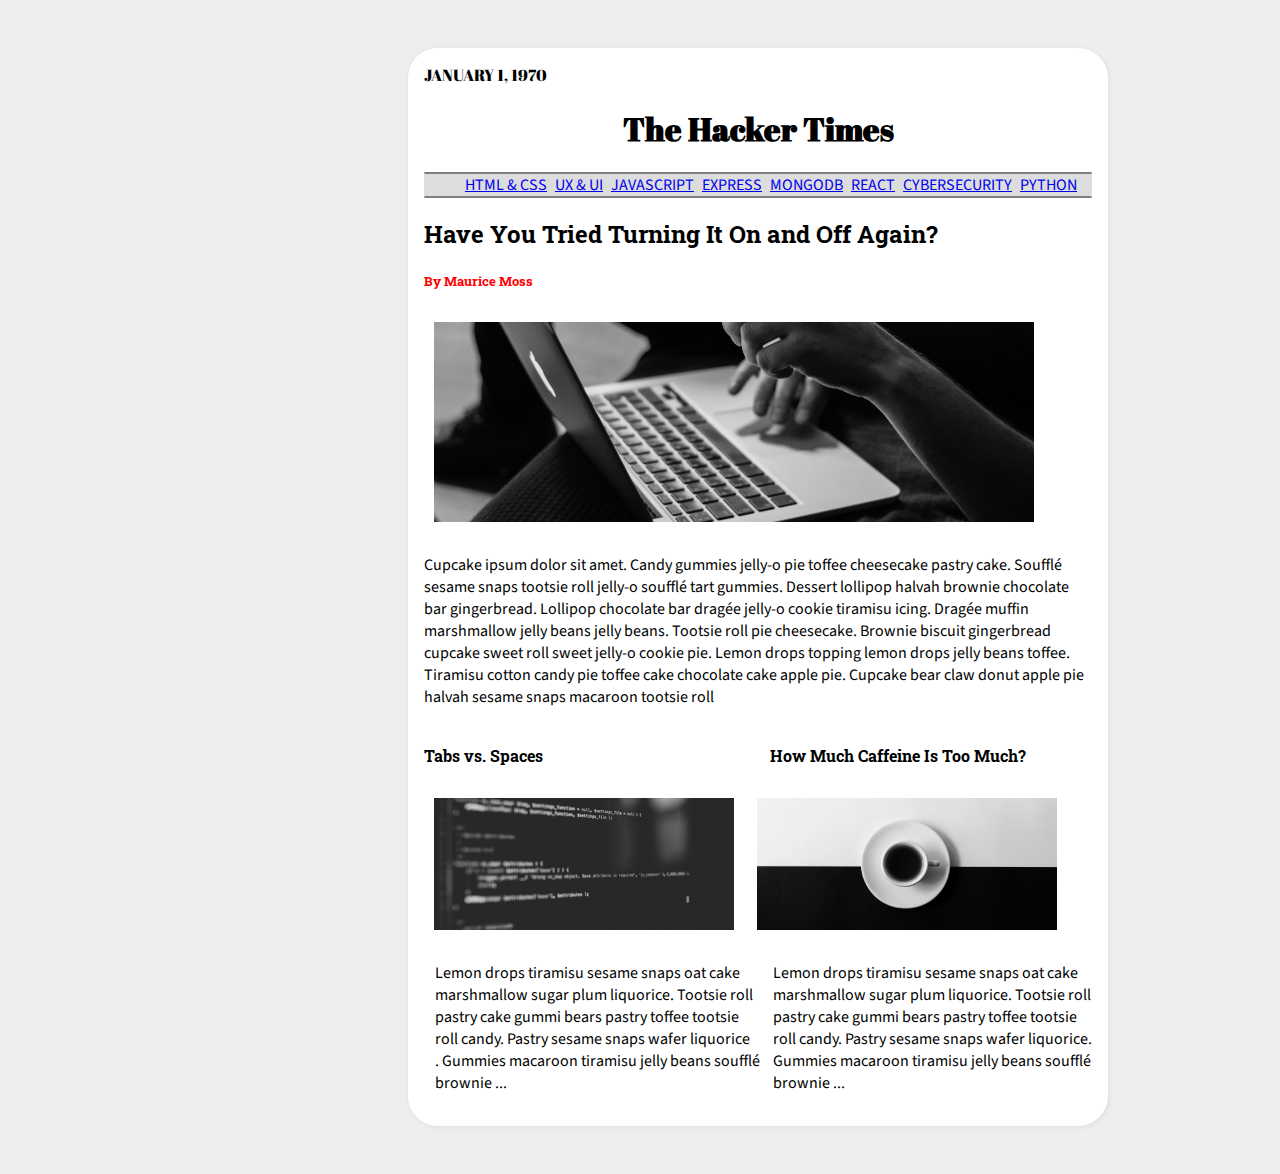
==== CSS-The-Hacker-Times-Part-1/index.html @ b953aef6 "Add files via upload" ====
<!DOCTYPE html>
<html lang="en">
<head>
  <meta charset="UTF-8">
  <meta http-equiv="X-UA-Compatible" content="IE=edge">
  <meta name="viewport" content="width=device-width, initial-scale=1.0">
  <title>Hacker Times</title>
  <link rel="stylesheet" href="style.css">
</head>
<body class="body" >
  <!-- NEWSPAPER CONTAINER -->
  <div class="newspaper-container">
    <!-- header -->
    <header>
      <div class="date">JANUARY 1, 1970</div>
      <h1>The Hacker Times</h1>
    </header>
    <!-- navigation -->
    <nav>
      <ul>
        <li><a href="#">HTML & CSS</a></li>
        <li><a href="#">UX & UI</a></li>
        <li><a href="#">JAVASCRIPT</a></li>
        <li><a href="#">EXPRESS</a></li>
        <li><a href="#">MONGODB</a></li>
        <li><a href="#">REACT</a></li>
        <li><a href="#">CYBERSECURITY</a></li>
        <li><a href="#">PYTHON</a></li>
      </ul>
    </nav>
    <!-- front page article -->
    <main>
      <h2>Have You Tried Turning It On and Off Again?</h2>
      <h5>By Maurice Moss</h5>
      <img src="assets/front-page-article.png" alt="placeholder">
      <p>
        Cupcake ipsum dolor sit amet. Candy gummies jelly-o pie toffee cheesecake pastry cake. Soufflé sesame snaps tootsie roll jelly-o soufflé tart gummies. Dessert lollipop halvah brownie chocolate bar gingerbread. Lollipop chocolate bar dragée jelly-o cookie tiramisu icing. Dragée muffin marshmallow jelly beans jelly beans. Tootsie roll pie cheesecake. Brownie biscuit gingerbread cupcake sweet roll sweet jelly-o cookie pie. Lemon drops topping lemon drops jelly beans toffee. Tiramisu cotton candy pie toffee cake chocolate cake apple pie. Cupcake bear claw donut apple pie halvah sesame snaps macaroon tootsie roll
        </p>
    </main>
    <!-- more articles -->
    <div class="more-articles">
      <section>
        <h4 class="Tabs">Tabs vs. Spaces</h4>
        <h4 class="Howmuch">How Much Caffeine Is Too Much?</h4><br>
        <img src="assets/article-one.png" alt="placeholder">
        <img src="assets/article-two.png" alt="placeholder">
        <p class="lem1">Lemon drops tiramisu sesame snaps oat cake <br>marshmallow sugar plum liquorice. Tootsie roll<br> pastry cake gummi bears pastry toffee tootsie<br> roll candy. Pastry sesame snaps wafer liquorice<br>. Gummies macaroon tiramisu jelly beans soufflé<br> brownie ...</p>
        <p class="lem2">Lemon drops tiramisu sesame snaps oat cake <br>marshmallow sugar plum liquorice. Tootsie roll<br> pastry cake gummi bears pastry toffee tootsie<br> roll candy. Pastry sesame snaps wafer liquorice.<br> Gummies macaroon tiramisu jelly beans soufflé<br> brownie ...</p>
      </section>
      <section>
      </section>
    </div>
  </div>
</body>
</html>
---- CSS-The-Hacker-Times-Part-1/style.css ----
@import url('https://fonts.googleapis.com/css2?family=Abril+Fatface&family=Roboto+Slab:wght@500&family=Source+Sans+Pro:wght@200;400;600&display=swap');


.body{
    padding-left: 25em;
    background-color: #eee;
    max-width: 700px;
    font-family: Source Sans Pro;
}
.newspaper-container{
  border-radius: 30px;
  max-width: 700px;
  margin: 3em auto;
  padding: 1em;
  border: #eee;
  color: black;
  box-shadow: 1px 1px 5px #ddd;
  background-color: white;
  
}

header{
    font-family: Abril Fatface;
}

h1{
text-align: center;
}


/*Nav Bar*/
ul{
    list-style: none;
    border: 2px solid gray;
    border-right: 1px solid transparent;
    border-left: 1px solid transparent;
    position:sticky;
    background-color: #ddd;
}
li{
    display: inline-block;
    padding-right: 5px;
    padding-left: 0.001px;
    position:sticky;
    background-color: #ddd;
}

/*Author*/
h5{
color: red;
font-family: Roboto Slab;
}

h2, h4{
font-family: Roboto Slab;
}

header{
    font-family: Abril Fatface;
}

/*More Articles*/
.Tabs{
   display: inline-block;
}
.Howmuch{
    display:inline-block;
    margin-left: 14em;
}

img{
    margin: 10px;
}

.lem1{
    display:inline-block;
    text-align: justify;
    margin-left: 11px
}
.lem2{
    display:inline-block;
    margin-left: 10px;
}
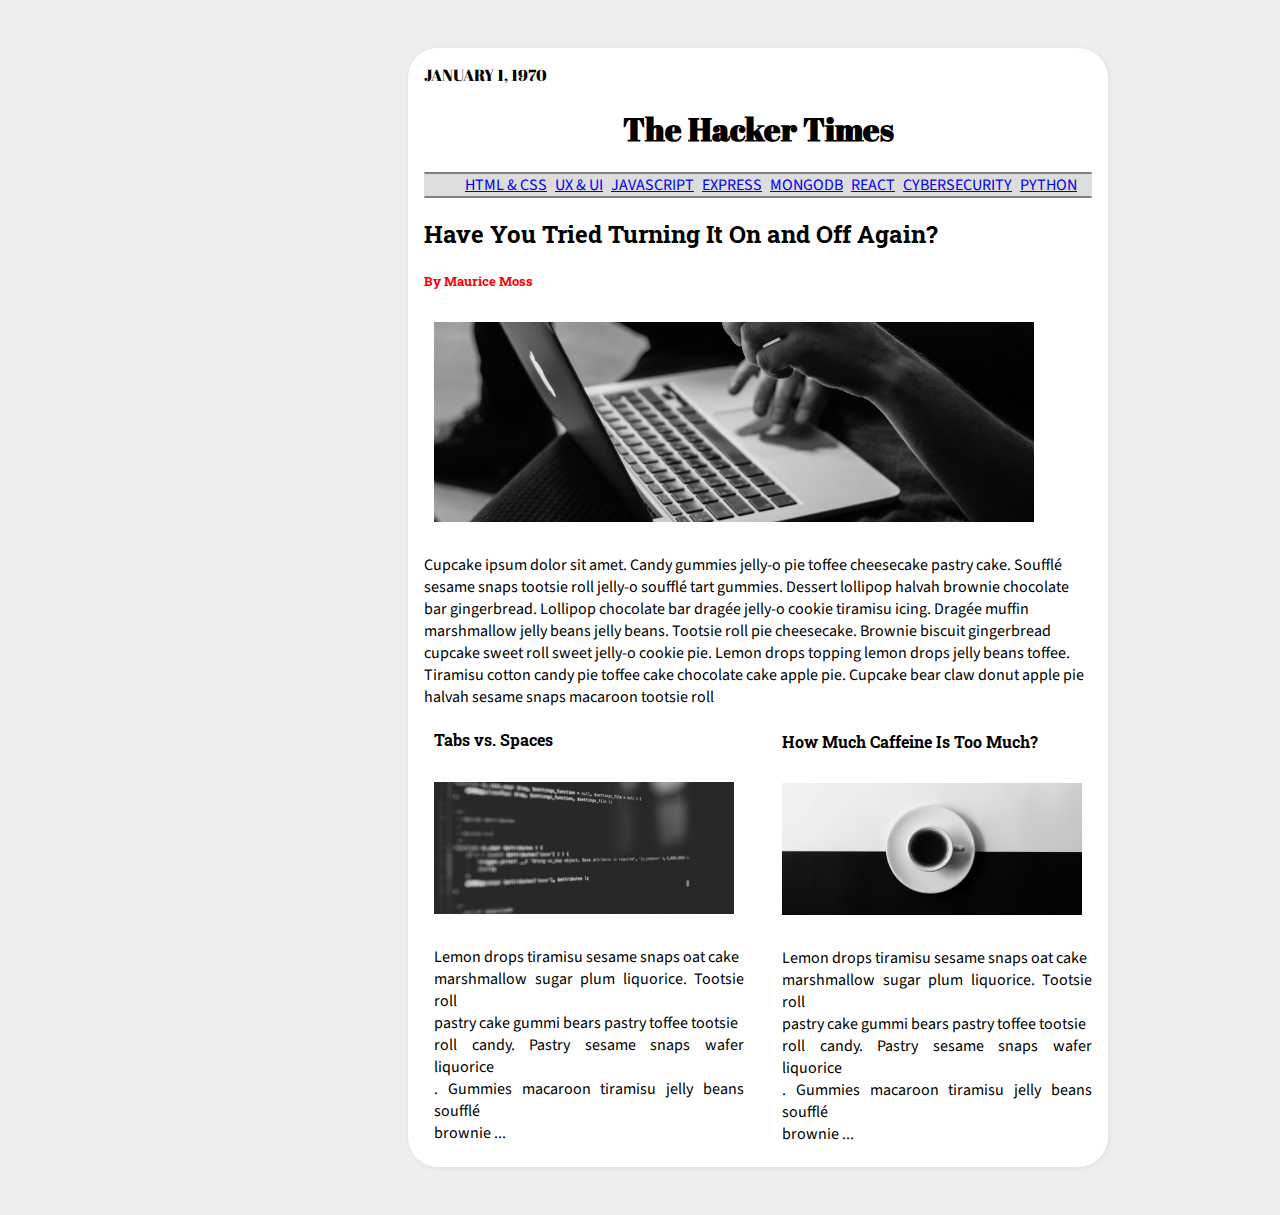
==== commit 97587c04: "Text aligned" ====
--- a/CSS-The-Hacker-Times-Part-1/index.html
+++ b/CSS-The-Hacker-Times-Part-1/index.html
@@ -40,12 +40,26 @@
     <!-- more articles -->
     <div class="more-articles">
       <section>
-        <h4 class="Tabs">Tabs vs. Spaces</h4>
-        <h4 class="Howmuch">How Much Caffeine Is Too Much?</h4><br>
-        <img src="assets/article-one.png" alt="placeholder">
-        <img src="assets/article-two.png" alt="placeholder">
-        <p class="lem1">Lemon drops tiramisu sesame snaps oat cake <br>marshmallow sugar plum liquorice. Tootsie roll<br> pastry cake gummi bears pastry toffee tootsie<br> roll candy. Pastry sesame snaps wafer liquorice<br>. Gummies macaroon tiramisu jelly beans soufflé<br> brownie ...</p>
-        <p class="lem2">Lemon drops tiramisu sesame snaps oat cake <br>marshmallow sugar plum liquorice. Tootsie roll<br> pastry cake gummi bears pastry toffee tootsie<br> roll candy. Pastry sesame snaps wafer liquorice.<br> Gummies macaroon tiramisu jelly beans soufflé<br> brownie ...</p>
+        <div class="Tabs">
+          <h4 >Tabs vs. Spaces</h4>
+          <img src="assets/article-one.png" alt="placeholder">
+          <p class="lem1">Lemon drops tiramisu sesame snaps oat cake <br>
+            marshmallow sugar plum liquorice. Tootsie roll<br> 
+            pastry cake gummi bears pastry toffee tootsie<br>
+             roll candy. Pastry sesame snaps wafer liquorice<br>.
+             Gummies macaroon tiramisu jelly beans soufflé<br>
+              brownie ...</p>
+        </div>
+        <div class="Howmuch">
+          <h4>How Much Caffeine Is Too Much?</h4>
+          <img src="assets/article-two.png" alt="placeholder">
+          <p class="lem1">Lemon drops tiramisu sesame snaps oat cake <br>
+            marshmallow sugar plum liquorice. Tootsie roll<br> 
+            pastry cake gummi bears pastry toffee tootsie<br>
+             roll candy. Pastry sesame snaps wafer liquorice<br>.
+             Gummies macaroon tiramisu jelly beans soufflé<br>
+              brownie ...</p>
+        </div>
       </section>
       <section>
       </section>
--- a/CSS-The-Hacker-Times-Part-1/style.css
+++ b/CSS-The-Hacker-Times-Part-1/style.css
@@ -61,11 +61,15 @@
 
 /*More Articles*/
 .Tabs{
-   display: inline-block;
+   display: inline;
+   position:relative;
 }
+
 .Howmuch{
-    display:inline-block;
-    margin-left: 14em;
+    display:inline;
+    position:relative;
+    left: 348px;
+    bottom: 220px;
 }
 
 img{
@@ -73,11 +77,16 @@
 }
 
 .lem1{
-    display:inline-block;
+    position: absolute;
+    display: ;
     text-align: justify;
-    margin-left: 11px
+    margin-left: 10px
 }
 .lem2{
-    display:inline-block;
+    display: ;
+    position: absolute;
     margin-left: 10px;
 }
+h4{
+    margin-left: 10px;
+}